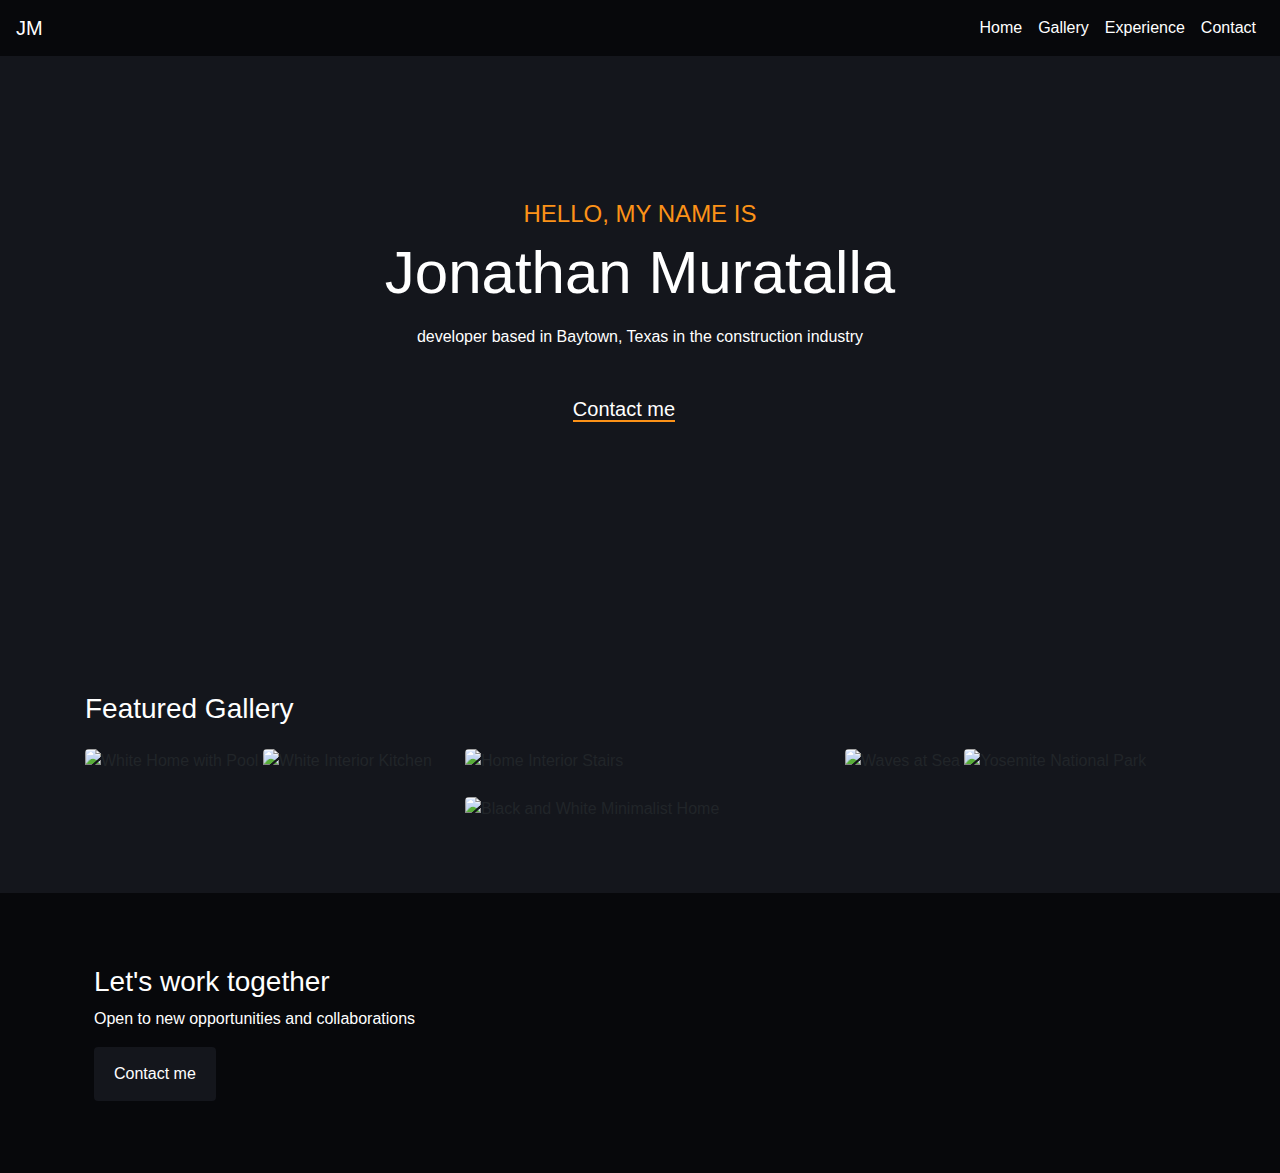
==== index.html @ b4cf95ab "Added text align to description" ====
<!DOCTYPE html>
<html lang="en">
  <head>
    <meta charset="UTF-8" />
    <meta name="viewport" content="width=device-width, initial-scale=1.0" />
    <title>Jonathan Muratalla</title>
    <link
    rel="stylesheet"
    href="https://cdn.jsdelivr.net/npm/bootstrap@4.0.0/dist/css/bootstrap.min.css"
    integrity="sha384-Gn5384xqQ1aoWXA+058RXPxPg6fy4IWvTNh0E263XmFcJlSAwiGgFAW/dAiS6JXm"
    crossorigin="anonymous"
    />
    <script src="https://kit.fontawesome.com/e6a4cb6747.js" crossorigin="anonymous"></script>
    <link rel="stylesheet" href="/css/style.css">
</head>

  <body>

    <nav class="navbar fixed-top navbar-expand-lg navbar-color">
      <a class="navbar-brand" href="/">JM</a>
      <button
        class="navbar-toggler"
        type="button"
        data-toggle="collapse"
        data-target="#navbarNavAltMarkup"
        aria-controls="navbarNavAltMarkup"
        aria-expanded="false"
        aria-label="Toggle navigation"
      >
        <span class="navbar-toggler-icon">
            <i class="fas fa-bars" style="color:#fff; font-size:28px;"></i>
        </span>
      </button>
      <div class="collapse navbar-collapse justify-content-end" id="navbarNavAltMarkup">
        <div class="navbar-nav">
          <a class="nav-item nav-link active" href="/"
            >Home <span class="sr-only">(current)</span></a
          >
          <a class="nav-item nav-link" href="#">Gallery</a>
          <a class="nav-item nav-link" href="#">Experience</a>
          <a class="nav-item nav-link" href="#">Contact</a>
        </div>
      </div>
    </nav>

    <div class="heading-container">
        <h4 class="d-flex justify-content-center text-align-center intro">HELLO, MY NAME IS</h4>
        <h1 class="d-flex justify-content-center text-align-center name">Jonathan Muratalla</h1>
        <p class="d-flex justify-content-center text-align-center description mt-3">developer based in Baytown, Texas in the construction industry</p>
        
        <div class="link-bar-container d-flex justify-content-center align-items-center mt-5">
            <div class="link-bar">
                <h5 class="contact-me mr-3 underline">Contact me</h5>
                <a href="https://www.linkedin.com/in/jonathanmuratalla/" class="mr-3" target="_blank"><i class="fa-brands fa-linkedin"></i></a>
                <a href="mailto:jonathanmura05@gmail.com"><i class="fa-solid fa-envelope"></i></a>
            </div>
        </div>
    </div>
    
    <div class="gallery-container container">
        <div class="gallery">
            <h3 class="mb-4">Featured Gallery</h3>
            <div class="row">
                <div class="col-lg-4 col-md-12 mb-4 mb-lg-0">
                  <img
                    src="https://images.unsplash.com/photo-1512917774080-9991f1c4c750?q=80&w=1470&auto=format&fit=crop&ixlib=rb-4.0.3&ixid=M3wxMjA3fDB8MHxwaG90by1wYWdlfHx8fGVufDB8fHx8fA%3D%3D"
                    class="w-100 shadow-1-strong rounded mb-4 enhance-img"
                    alt="White Home with Pool"
                  />
              
                  <img
                    src="https://images.unsplash.com/photo-1600607686527-6fb886090705?q=80&w=1287&auto=format&fit=crop&ixlib=rb-4.0.3&ixid=M3wxMjA3fDB8MHxwaG90by1wYWdlfHx8fGVufDB8fHx8fA%3D%3D"
                    class="w-100 shadow-1-strong rounded mb-4 enhance-img"
                    alt="White Interior Kitchen"
                  />
                </div>
              
                <div class="col-lg-4 mb-4 mb-lg-0">
                  <img
                    src="https://images.unsplash.com/photo-1502005229762-cf1b2da7c5d6?q=80&w=1287&auto=format&fit=crop&ixlib=rb-4.0.3&ixid=M3wxMjA3fDB8MHxwaG90by1wYWdlfHx8fGVufDB8fHx8fA%3D%3D"
                    class="w-100 shadow-1-strong rounded mb-4 enhance-img"
                    alt="Home Interior Stairs"
                  />
              
                  <img
                    src="https://images.unsplash.com/photo-1600585154363-67eb9e2e2099?q=80&w=1470&auto=format&fit=crop&ixlib=rb-4.0.3&ixid=M3wxMjA3fDB8MHxwaG90by1wYWdlfHx8fGVufDB8fHx8fA%3D%3D"
                    class="w-100 shadow-1-strong rounded mb-4 enhance-img"
                    alt="Black and White Minimalist Home"
                  />
                </div>
              
                <div class="col-lg-4 mb-4 mb-lg-0">
                  <img
                    src="https://images.unsplash.com/photo-1613977257363-707ba9348227?q=80&w=1470&auto=format&fit=crop&ixlib=rb-4.0.3&ixid=M3wxMjA3fDB8MHxwaG90by1wYWdlfHx8fGVufDB8fHx8fA%3D%3D"
                    class="w-100 shadow-1-strong rounded mb-4 enhance-img"
                    alt="Waves at Sea"
                  />
              
                  <img
                    src="https://images.unsplash.com/photo-1600573472592-401b489a3cdc?q=80&w=1287&auto=format&fit=crop&ixlib=rb-4.0.3&ixid=M3wxMjA3fDB8MHxwaG90by1wYWdlfHx8fGVufDB8fHx8fA%3D%3D"
                    class="w-100 shadow-1-strong rounded mb-4 enhance-img"
                    alt="Yosemite National Park"
                  />
                </div>
              </div>
        </div>
    </div>

    
    <div class="footer-container mt-5 p-5">
        <div class="inquiry-content container p-4">
            <h3 class="">Let's work together</h3>
            <p class="">Open to new opportunities and collaborations</p>
            <a href=""><button class="contact-btn">Contact me</button></a>
        </div>
    </div>

    <script
      src="https://code.jquery.com/jquery-3.2.1.slim.min.js"
      integrity="sha384-KJ3o2DKtIkvYIK3UENzmM7KCkRr/rE9/Qpg6aAZGJwFDMVNA/GpGFF93hXpG5KkN"
      crossorigin="anonymous"
    ></script>
    <script
      src="https://cdn.jsdelivr.net/npm/popper.js@1.12.9/dist/umd/popper.min.js"
      integrity="sha384-ApNbgh9B+Y1QKtv3Rn7W3mgPxhU9K/ScQsAP7hUibX39j7fakFPskvXusvfa0b4Q"
      crossorigin="anonymous"
    ></script>
    <script
      src="https://cdn.jsdelivr.net/npm/bootstrap@4.0.0/dist/js/bootstrap.min.js"
      integrity="sha384-JZR6Spejh4U02d8jOt6vLEHfe/JQGiRRSQQxSfFWpi1MquVdAyjUar5+76PVCmYl"
      crossorigin="anonymous"
    ></script>

  </body>

</html>
---- css/style.css ----
:root {
    --primary-dark: #14161c;
    --offblack: #07080b;
    --white: #FFFFFF;
    --secondary-color: #fc9218;
}

body {
    background-color: var(--primary-dark);
}

.navbar-color {
    background-color: var(--offblack);
}
.nav-link,
.navbar-brand {
    color: var(--white);
}
.nav-link:hover,
.navbar-brand:hover {
    color: var(--secondary-color);
    transition: all 100ms ease-in-out;
}

.heading-container {
    margin-top: 200px;
}
h4.intro {
    color: var(--secondary-color);
}
h1.name {
    font-size: 60px;
    color: var(--white);
}
p {
    color: var(--white);
}
.description {
    text-align: center;
}

h5.contact-me {
    display: inline;
    vertical-align: top;
    color: var(--white);
}
.underline {
    border-bottom: 2px solid var(--secondary-color);
}
.fa-linkedin,
.fa-envelope {
    font-size: 30px;
    color: var(--white);
}
.fa-linkedin:hover,
.fa-envelope:hover {
    color: var(--secondary-color);
    transition: all 100ms ease-in-out;
}

.gallery-container {
    margin-top: 250px;
}
h3 {
    color: var(--white);
}
.enhance-img {
    transition: transform 0.2s;
  }
.enhance-img:hover {
    transform: scale(1.02);
}

.footer-container,
.navbar-toggler-icon {
    background-color: var(--offblack);
}

.contact-btn {
  border-radius: 4px;
  padding: 15px 20px;
  color: white;
  background-color: var(--primary-dark);
  border: none;
}
.contact-btn:hover {
  cursor: pointer;
  background-color: var(--secondary-color);
  color: white;
  transition: all 100ms ease-in-out;
}

@media (max-width: 767px) {
    h4 {
        font-size: 20px;
    }
    h1 {
        font-size: 40px !important;
    }
}
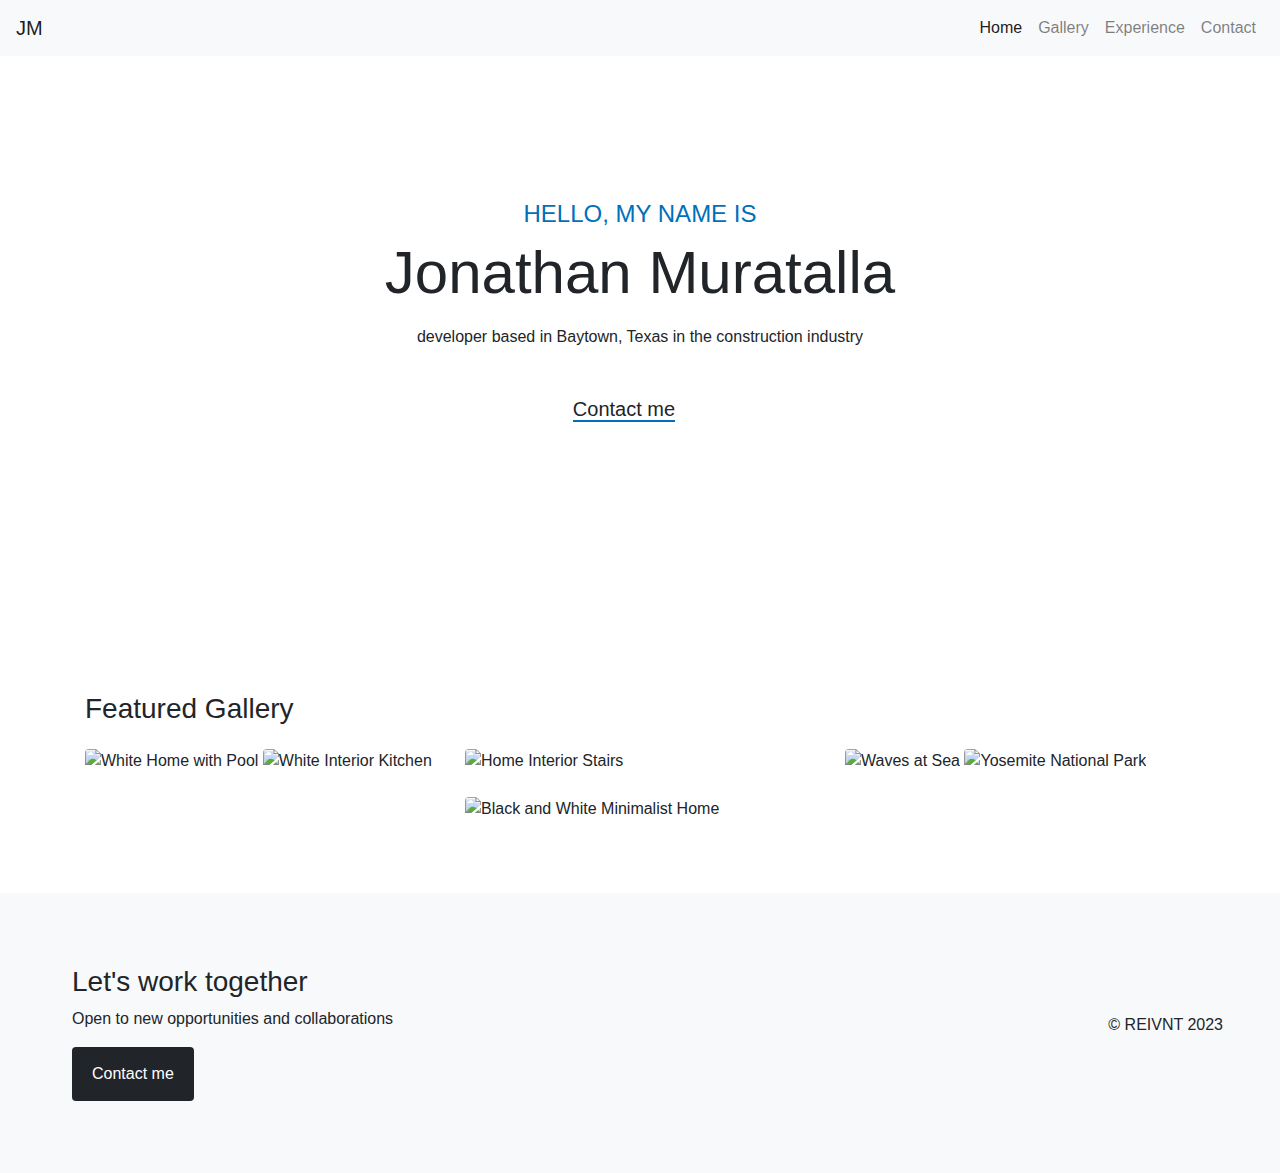
==== commit 3bdbce88: "Changed color theme and made gallery page" ====
--- a/index.html
+++ b/index.html
@@ -16,7 +16,7 @@
 
   <body>
 
-    <nav class="navbar fixed-top navbar-expand-lg navbar-color">
+    <nav class="navbar fixed-top navbar-expand-lg navbar-light bg-light">
       <a class="navbar-brand" href="/">JM</a>
       <button
         class="navbar-toggler"
@@ -28,7 +28,6 @@
         aria-label="Toggle navigation"
       >
         <span class="navbar-toggler-icon">
-            <i class="fas fa-bars" style="color:#fff; font-size:28px;"></i>
         </span>
       </button>
       <div class="collapse navbar-collapse justify-content-end" id="navbarNavAltMarkup">
@@ -36,7 +35,7 @@
           <a class="nav-item nav-link active" href="/"
             >Home <span class="sr-only">(current)</span></a
           >
-          <a class="nav-item nav-link" href="#">Gallery</a>
+          <a class="nav-item nav-link" href="/pages/gallery.html">Gallery</a>
           <a class="nav-item nav-link" href="#">Experience</a>
           <a class="nav-item nav-link" href="#">Contact</a>
         </div>
@@ -108,10 +107,24 @@
 
     
     <div class="footer-container mt-5 p-5">
-        <div class="inquiry-content container p-4">
-            <h3 class="">Let's work together</h3>
-            <p class="">Open to new opportunities and collaborations</p>
-            <a href=""><button class="contact-btn">Contact me</button></a>
+        <div class="row d-flex align-items-center">
+
+            <div class="col">
+                <div class="inquiry-content container p-4">
+                    <h3 class="footer-head">Let's work together</h3>
+                    <p class="">Open to new opportunities and collaborations</p>
+                    <a href=""><button class="contact-btn">Contact me</button></a>
+                </div>
+            </div>
+
+            <div class="col d-flex justify-content-end">
+                <div class="copyright p-4">
+                    <div class="row">
+                        <p>© REIVNT 2023</p>
+                    </div>
+                </div>
+            </div>
+
         </div>
     </div>
 
--- a/css/style.css
+++ b/css/style.css
@@ -1,27 +1,13 @@
 :root {
-    --primary-dark: #14161c;
-    --offblack: #07080b;
+    --black: #000000;
+    --offblack: #212529;
+    --gray: #4C4C4C;
     --white: #FFFFFF;
-    --secondary-color: #fc9218;
+    --offwhite: #F8F9FA;
+    --secondary-color: #0070BB;
 }
 
-body {
-    background-color: var(--primary-dark);
-}
-
-.navbar-color {
-    background-color: var(--offblack);
-}
-.nav-link,
-.navbar-brand {
-    color: var(--white);
-}
-.nav-link:hover,
-.navbar-brand:hover {
-    color: var(--secondary-color);
-    transition: all 100ms ease-in-out;
-}
-
+/* Homepage */
 .heading-container {
     margin-top: 200px;
 }
@@ -30,10 +16,6 @@
 }
 h1.name {
     font-size: 60px;
-    color: var(--white);
-}
-p {
-    color: var(--white);
 }
 .description {
     text-align: center;
@@ -42,7 +24,6 @@
 h5.contact-me {
     display: inline;
     vertical-align: top;
-    color: var(--white);
 }
 .underline {
     border-bottom: 2px solid var(--secondary-color);
@@ -50,7 +31,7 @@
 .fa-linkedin,
 .fa-envelope {
     font-size: 30px;
-    color: var(--white);
+    color: var(--offblack);
 }
 .fa-linkedin:hover,
 .fa-envelope:hover {
@@ -61,9 +42,6 @@
 .gallery-container {
     margin-top: 250px;
 }
-h3 {
-    color: var(--white);
-}
 .enhance-img {
     transition: transform 0.2s;
   }
@@ -71,23 +49,46 @@
     transform: scale(1.02);
 }
 
-.footer-container,
-.navbar-toggler-icon {
+.contact-btn {
+    border-radius: 4px;
+    padding: 15px 20px;
+    color: var(--white);
     background-color: var(--offblack);
+    border: none;
+}
+.contact-btn:hover {
+    cursor: pointer;
+    background-color: var(--secondary-color);
+    color: white;
+    transition: all 100ms ease-in-out;
 }
 
-.contact-btn {
-  border-radius: 4px;
-  padding: 15px 20px;
-  color: white;
-  background-color: var(--primary-dark);
-  border: none;
+/* Properties gallery */
+.cropped {
+    max-height: 500px;
+    object-fit: cover;
 }
-.contact-btn:hover {
-  cursor: pointer;
-  background-color: var(--secondary-color);
-  color: white;
-  transition: all 100ms ease-in-out;
+.dark-overlay:after {
+    content: "";
+    display: block;
+    position: absolute;
+    top: 0;
+    bottom: 0;
+    left: 0;
+    right: 0;
+    background: black;
+    opacity: 0.4;
+    z-index: 1;
+  }
+.carousel-caption {
+    z-index: 2;
+}
+.carousel-head {
+    font-size: 50px;
+}
+
+.footer-container {
+    background-color: var(--offwhite);
 }
 
 @media (max-width: 767px) {
@@ -97,4 +98,8 @@
     h1 {
         font-size: 40px !important;
     }
+    h2.carousel-head {
+        font-size: 40px;
+        padding-top: 40px;
+    }
 }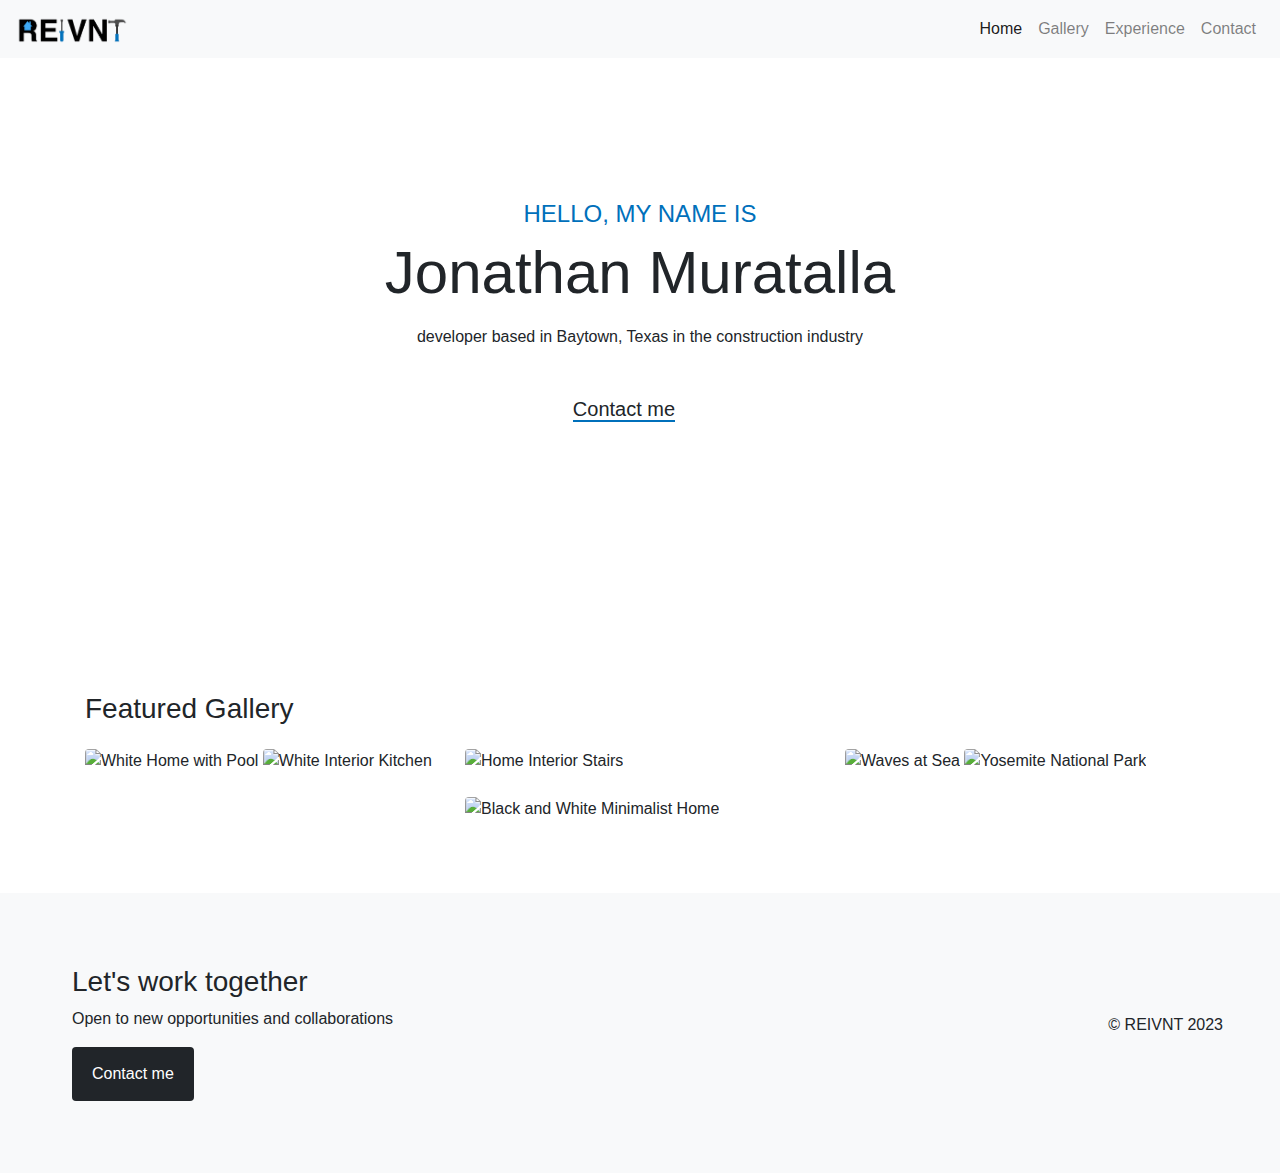
==== commit 3bcc0745: "Added logo and favicon to pages" ====
--- a/index.html
+++ b/index.html
@@ -12,12 +12,15 @@
     />
     <script src="https://kit.fontawesome.com/e6a4cb6747.js" crossorigin="anonymous"></script>
     <link rel="stylesheet" href="/css/style.css">
+    <link rel="icon" type="image/x-icon" href="/src/favicon.ico">
 </head>
 
   <body>
 
     <nav class="navbar fixed-top navbar-expand-lg navbar-light bg-light">
-      <a class="navbar-brand" href="/">JM</a>
+      <a class="navbar-brand" href="/">
+        <img src="/src/logo.png" width="" height="30" alt="Page logo">
+      </a>
       <button
         class="navbar-toggler"
         type="button"
@@ -51,7 +54,7 @@
             <div class="link-bar">
                 <h5 class="contact-me mr-3 underline">Contact me</h5>
                 <a href="https://www.linkedin.com/in/jonathanmuratalla/" class="mr-3" target="_blank"><i class="fa-brands fa-linkedin"></i></a>
-                <a href="mailto:jonathanmura05@gmail.com"><i class="fa-solid fa-envelope"></i></a>
+                <a href="mailto:jonathan@reivnt.com"><i class="fa-solid fa-envelope"></i></a>
             </div>
         </div>
     </div>
--- a/css/style.css
+++ b/css/style.css
@@ -99,7 +99,10 @@
         font-size: 40px !important;
     }
     h2.carousel-head {
-        font-size: 40px;
+        font-size: 30px;
         padding-top: 40px;
     }
+    h5.carousel-description {
+        font-size: 15px;
+    }
 }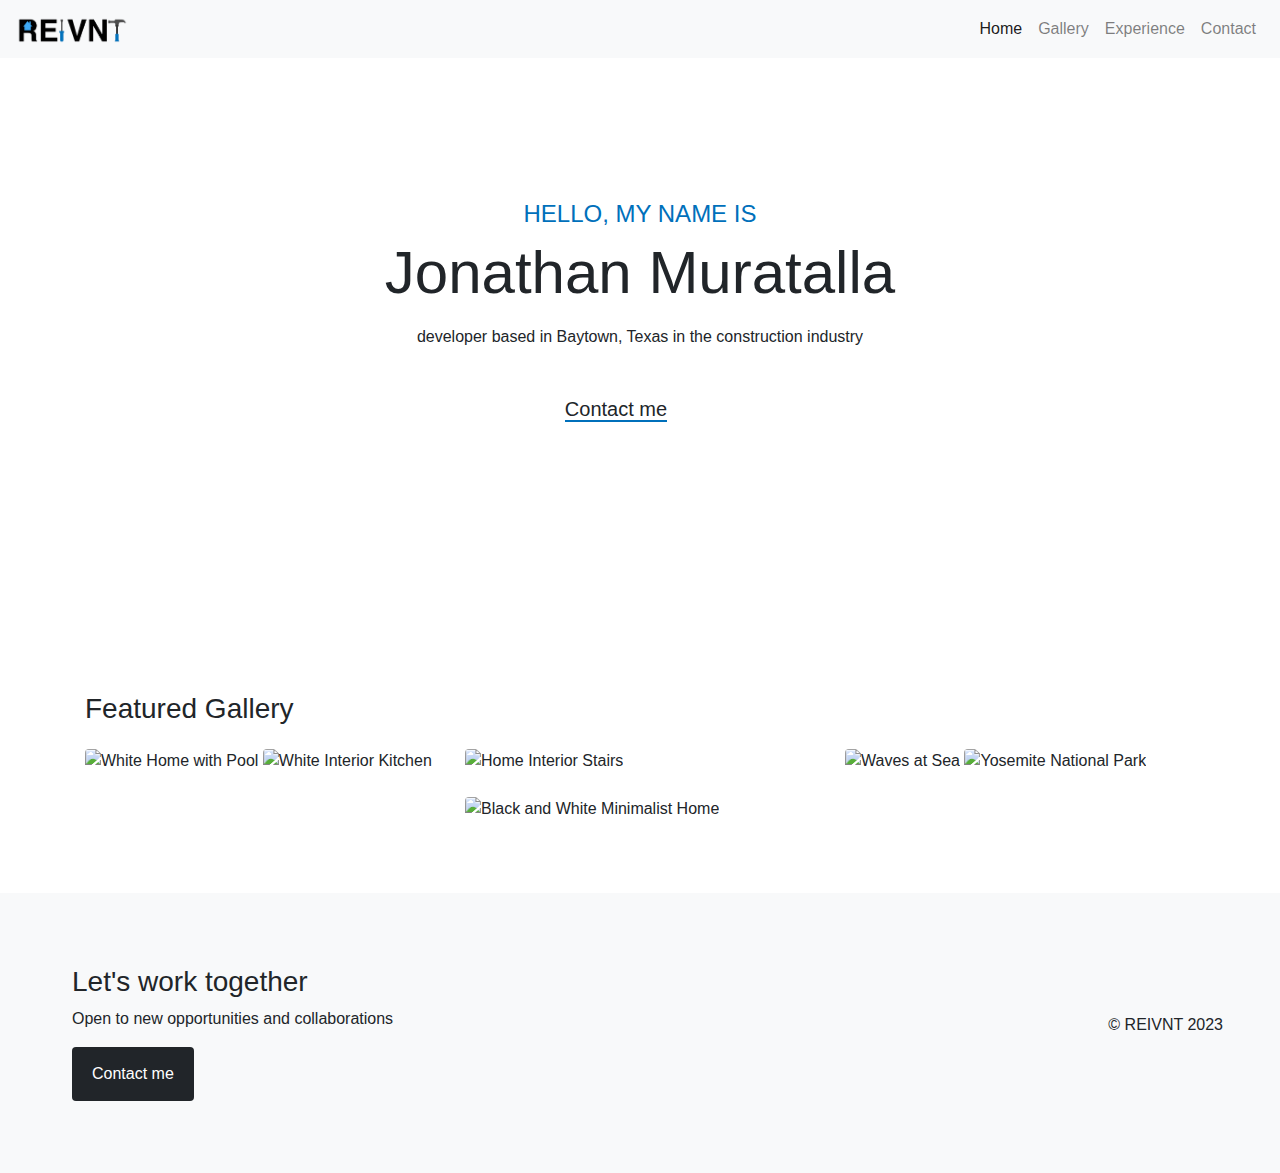
==== commit 15836648: "Added pop-up image carousel to picture gallery" ====
--- a/index.html
+++ b/index.html
@@ -5,21 +5,23 @@
     <meta name="viewport" content="width=device-width, initial-scale=1.0" />
     <title>Jonathan Muratalla</title>
     <link
-    rel="stylesheet"
-    href="https://cdn.jsdelivr.net/npm/bootstrap@4.0.0/dist/css/bootstrap.min.css"
-    integrity="sha384-Gn5384xqQ1aoWXA+058RXPxPg6fy4IWvTNh0E263XmFcJlSAwiGgFAW/dAiS6JXm"
-    crossorigin="anonymous"
+      rel="stylesheet"
+      href="https://cdn.jsdelivr.net/npm/bootstrap@4.0.0/dist/css/bootstrap.min.css"
+      integrity="sha384-Gn5384xqQ1aoWXA+058RXPxPg6fy4IWvTNh0E263XmFcJlSAwiGgFAW/dAiS6JXm"
+      crossorigin="anonymous"
     />
-    <script src="https://kit.fontawesome.com/e6a4cb6747.js" crossorigin="anonymous"></script>
-    <link rel="stylesheet" href="/css/style.css">
-    <link rel="icon" type="image/x-icon" href="/src/favicon.ico">
-</head>
+    <script
+      src="https://kit.fontawesome.com/e6a4cb6747.js"
+      crossorigin="anonymous"
+    ></script>
+    <link rel="stylesheet" href="/css/style.css" />
+    <link rel="icon" type="image/x-icon" href="/src/favicon.ico" />
+  </head>
 
   <body>
-
     <nav class="navbar fixed-top navbar-expand-lg navbar-light bg-light">
       <a class="navbar-brand" href="/">
-        <img src="/src/logo.png" width="" height="30" alt="Page logo">
+        <img src="/src/logo.png" width="" height="30" alt="Page logo" />
       </a>
       <button
         class="navbar-toggler"
@@ -30,10 +32,12 @@
         aria-expanded="false"
         aria-label="Toggle navigation"
       >
-        <span class="navbar-toggler-icon">
-        </span>
+        <span class="navbar-toggler-icon"> </span>
       </button>
-      <div class="collapse navbar-collapse justify-content-end" id="navbarNavAltMarkup">
+      <div
+        class="collapse navbar-collapse justify-content-end"
+        id="navbarNavAltMarkup"
+      >
         <div class="navbar-nav">
           <a class="nav-item nav-link active" href="/"
             >Home <span class="sr-only">(current)</span></a
@@ -46,89 +50,104 @@
     </nav>
 
     <div class="heading-container">
-        <h4 class="d-flex justify-content-center text-align-center intro">HELLO, MY NAME IS</h4>
-        <h1 class="d-flex justify-content-center text-align-center name">Jonathan Muratalla</h1>
-        <p class="d-flex justify-content-center text-align-center description mt-3">developer based in Baytown, Texas in the construction industry</p>
-        
-        <div class="link-bar-container d-flex justify-content-center align-items-center mt-5">
-            <div class="link-bar">
-                <h5 class="contact-me mr-3 underline">Contact me</h5>
-                <a href="https://www.linkedin.com/in/jonathanmuratalla/" class="mr-3" target="_blank"><i class="fa-brands fa-linkedin"></i></a>
-                <a href="mailto:jonathan@reivnt.com"><i class="fa-solid fa-envelope"></i></a>
-            </div>
+      <h4 class="d-flex justify-content-center text-align-center intro">
+        HELLO, MY NAME IS
+      </h4>
+      <h1 class="d-flex justify-content-center text-align-center name">
+        Jonathan Muratalla
+      </h1>
+      <p
+        class="d-flex justify-content-center text-align-center description mt-3"
+      >
+        developer based in Baytown, Texas in the construction industry
+      </p>
+
+      <div
+        class="link-bar-container d-flex justify-content-center align-items-center mt-5"
+      >
+        <div class="link-bar">
+          <h5 class="contact-me mr-3 underline">Contact me</h5>
+          <a
+            href="https://www.linkedin.com/in/jonathanmuratalla/"
+            class="mr-3"
+            target="_blank"
+            ><i class="fa-brands fa-linkedin"></i
+          ></a>
+          <a href="mailto:jonathan@reivnt.com" class="mr-3"
+            ><i class="fa-solid fa-envelope"></i
+          ></a>
+          <a href="tel:8328565143"><i class="fa-solid fa-square-phone"></i></a>
         </div>
-    </div>
-    
-    <div class="gallery-container container">
-        <div class="gallery">
-            <h3 class="mb-4">Featured Gallery</h3>
-            <div class="row">
-                <div class="col-lg-4 col-md-12 mb-4 mb-lg-0">
-                  <img
-                    src="https://images.unsplash.com/photo-1512917774080-9991f1c4c750?q=80&w=1470&auto=format&fit=crop&ixlib=rb-4.0.3&ixid=M3wxMjA3fDB8MHxwaG90by1wYWdlfHx8fGVufDB8fHx8fA%3D%3D"
-                    class="w-100 shadow-1-strong rounded mb-4 enhance-img"
-                    alt="White Home with Pool"
-                  />
-              
-                  <img
-                    src="https://images.unsplash.com/photo-1600607686527-6fb886090705?q=80&w=1287&auto=format&fit=crop&ixlib=rb-4.0.3&ixid=M3wxMjA3fDB8MHxwaG90by1wYWdlfHx8fGVufDB8fHx8fA%3D%3D"
-                    class="w-100 shadow-1-strong rounded mb-4 enhance-img"
-                    alt="White Interior Kitchen"
-                  />
-                </div>
-              
-                <div class="col-lg-4 mb-4 mb-lg-0">
-                  <img
-                    src="https://images.unsplash.com/photo-1502005229762-cf1b2da7c5d6?q=80&w=1287&auto=format&fit=crop&ixlib=rb-4.0.3&ixid=M3wxMjA3fDB8MHxwaG90by1wYWdlfHx8fGVufDB8fHx8fA%3D%3D"
-                    class="w-100 shadow-1-strong rounded mb-4 enhance-img"
-                    alt="Home Interior Stairs"
-                  />
-              
-                  <img
-                    src="https://images.unsplash.com/photo-1600585154363-67eb9e2e2099?q=80&w=1470&auto=format&fit=crop&ixlib=rb-4.0.3&ixid=M3wxMjA3fDB8MHxwaG90by1wYWdlfHx8fGVufDB8fHx8fA%3D%3D"
-                    class="w-100 shadow-1-strong rounded mb-4 enhance-img"
-                    alt="Black and White Minimalist Home"
-                  />
-                </div>
-              
-                <div class="col-lg-4 mb-4 mb-lg-0">
-                  <img
-                    src="https://images.unsplash.com/photo-1613977257363-707ba9348227?q=80&w=1470&auto=format&fit=crop&ixlib=rb-4.0.3&ixid=M3wxMjA3fDB8MHxwaG90by1wYWdlfHx8fGVufDB8fHx8fA%3D%3D"
-                    class="w-100 shadow-1-strong rounded mb-4 enhance-img"
-                    alt="Waves at Sea"
-                  />
-              
-                  <img
-                    src="https://images.unsplash.com/photo-1600573472592-401b489a3cdc?q=80&w=1287&auto=format&fit=crop&ixlib=rb-4.0.3&ixid=M3wxMjA3fDB8MHxwaG90by1wYWdlfHx8fGVufDB8fHx8fA%3D%3D"
-                    class="w-100 shadow-1-strong rounded mb-4 enhance-img"
-                    alt="Yosemite National Park"
-                  />
-                </div>
-              </div>
-        </div>
+      </div>
     </div>
 
-    
+    <div class="gallery-container container">
+      <div class="gallery">
+        <h3 class="mb-4">Featured Gallery</h3>
+        <div class="row">
+          <div class="col-lg-4 col-md-12 mb-4 mb-lg-0">
+            <img
+              src="https://images.unsplash.com/photo-1512917774080-9991f1c4c750?q=80&w=1470&auto=format&fit=crop&ixlib=rb-4.0.3&ixid=M3wxMjA3fDB8MHxwaG90by1wYWdlfHx8fGVufDB8fHx8fA%3D%3D"
+              class="w-100 shadow-1-strong rounded mb-4 enhance-img"
+              alt="White Home with Pool"
+            />
+
+            <img
+              src="https://images.unsplash.com/photo-1600607686527-6fb886090705?q=80&w=1287&auto=format&fit=crop&ixlib=rb-4.0.3&ixid=M3wxMjA3fDB8MHxwaG90by1wYWdlfHx8fGVufDB8fHx8fA%3D%3D"
+              class="w-100 shadow-1-strong rounded mb-4 enhance-img"
+              alt="White Interior Kitchen"
+            />
+          </div>
+
+          <div class="col-lg-4 mb-4 mb-lg-0">
+            <img
+              src="https://images.unsplash.com/photo-1502005229762-cf1b2da7c5d6?q=80&w=1287&auto=format&fit=crop&ixlib=rb-4.0.3&ixid=M3wxMjA3fDB8MHxwaG90by1wYWdlfHx8fGVufDB8fHx8fA%3D%3D"
+              class="w-100 shadow-1-strong rounded mb-4 enhance-img"
+              alt="Home Interior Stairs"
+            />
+
+            <img
+              src="https://images.unsplash.com/photo-1600585154363-67eb9e2e2099?q=80&w=1470&auto=format&fit=crop&ixlib=rb-4.0.3&ixid=M3wxMjA3fDB8MHxwaG90by1wYWdlfHx8fGVufDB8fHx8fA%3D%3D"
+              class="w-100 shadow-1-strong rounded mb-4 enhance-img"
+              alt="Black and White Minimalist Home"
+            />
+          </div>
+
+          <div class="col-lg-4 mb-4 mb-lg-0">
+            <img
+              src="https://images.unsplash.com/photo-1613977257363-707ba9348227?q=80&w=1470&auto=format&fit=crop&ixlib=rb-4.0.3&ixid=M3wxMjA3fDB8MHxwaG90by1wYWdlfHx8fGVufDB8fHx8fA%3D%3D"
+              class="w-100 shadow-1-strong rounded mb-4 enhance-img"
+              alt="Waves at Sea"
+            />
+
+            <img
+              src="https://images.unsplash.com/photo-1600573472592-401b489a3cdc?q=80&w=1287&auto=format&fit=crop&ixlib=rb-4.0.3&ixid=M3wxMjA3fDB8MHxwaG90by1wYWdlfHx8fGVufDB8fHx8fA%3D%3D"
+              class="w-100 shadow-1-strong rounded mb-4 enhance-img"
+              alt="Yosemite National Park"
+            />
+          </div>
+        </div>
+      </div>
+    </div>
+
     <div class="footer-container mt-5 p-5">
-        <div class="row d-flex align-items-center">
+      <div class="row d-flex align-items-center">
+        <div class="col">
+          <div class="inquiry-content container p-4">
+            <h3 class="footer-head">Let's work together</h3>
+            <p class="">Open to new opportunities and collaborations</p>
+            <a href=""><button class="contact-btn">Contact me</button></a>
+          </div>
+        </div>
 
-            <div class="col">
-                <div class="inquiry-content container p-4">
-                    <h3 class="footer-head">Let's work together</h3>
-                    <p class="">Open to new opportunities and collaborations</p>
-                    <a href=""><button class="contact-btn">Contact me</button></a>
-                </div>
+        <div class="col d-flex justify-content-end">
+          <div class="copyright p-4">
+            <div class="row">
+              <p>© REIVNT 2023</p>
             </div>
-
-            <div class="col d-flex justify-content-end">
-                <div class="copyright p-4">
-                    <div class="row">
-                        <p>© REIVNT 2023</p>
-                    </div>
-                </div>
-            </div>
-
+          </div>
         </div>
+      </div>
     </div>
 
     <script
@@ -146,7 +165,5 @@
       integrity="sha384-JZR6Spejh4U02d8jOt6vLEHfe/JQGiRRSQQxSfFWpi1MquVdAyjUar5+76PVCmYl"
       crossorigin="anonymous"
     ></script>
-
   </body>
-
 </html>
--- a/css/style.css
+++ b/css/style.css
@@ -1,108 +1,119 @@
 :root {
-    --black: #000000;
-    --offblack: #212529;
-    --gray: #4C4C4C;
-    --white: #FFFFFF;
-    --offwhite: #F8F9FA;
-    --secondary-color: #0070BB;
+  --black: #000000;
+  --offblack: #212529;
+  --gray: #4c4c4c;
+  --white: #ffffff;
+  --offwhite: #f8f9fa;
+  --secondary-color: #0070bb;
 }
 
 /* Homepage */
 .heading-container {
-    margin-top: 200px;
+  margin-top: 200px;
 }
 h4.intro {
-    color: var(--secondary-color);
+  color: var(--secondary-color);
 }
 h1.name {
-    font-size: 60px;
+  font-size: 60px;
 }
 .description {
-    text-align: center;
+  text-align: center;
 }
 
 h5.contact-me {
-    display: inline;
-    vertical-align: top;
+  display: inline;
+  vertical-align: top;
 }
 .underline {
-    border-bottom: 2px solid var(--secondary-color);
+  border-bottom: 2px solid var(--secondary-color);
 }
 .fa-linkedin,
-.fa-envelope {
-    font-size: 30px;
-    color: var(--offblack);
+.fa-envelope,
+.fa-square-phone {
+  font-size: 30px;
+  color: var(--offblack);
 }
 .fa-linkedin:hover,
-.fa-envelope:hover {
-    color: var(--secondary-color);
-    transition: all 100ms ease-in-out;
+.fa-envelope:hover,
+.fa-square-phone:hover {
+  color: var(--secondary-color);
+  transition: all 100ms ease-in-out;
 }
 
 .gallery-container {
-    margin-top: 250px;
+  margin-top: 250px;
 }
 .enhance-img {
-    transition: transform 0.2s;
-  }
+  transition: transform 0.2s;
+}
 .enhance-img:hover {
-    transform: scale(1.02);
+  transform: scale(1.02);
 }
 
 .contact-btn {
-    border-radius: 4px;
-    padding: 15px 20px;
-    color: var(--white);
-    background-color: var(--offblack);
-    border: none;
+  border-radius: 4px;
+  padding: 15px 20px;
+  color: var(--white);
+  background-color: var(--offblack);
+  border: none;
 }
 .contact-btn:hover {
-    cursor: pointer;
-    background-color: var(--secondary-color);
-    color: white;
-    transition: all 100ms ease-in-out;
+  cursor: pointer;
+  background-color: var(--secondary-color);
+  color: white;
+  transition: all 100ms ease-in-out;
 }
 
 /* Properties gallery */
 .cropped {
-    max-height: 500px;
-    object-fit: cover;
+  max-height: 500px;
+  object-fit: cover;
 }
 .dark-overlay:after {
-    content: "";
-    display: block;
-    position: absolute;
-    top: 0;
-    bottom: 0;
-    left: 0;
-    right: 0;
-    background: black;
-    opacity: 0.4;
-    z-index: 1;
-  }
+  content: "";
+  display: block;
+  position: absolute;
+  top: 0;
+  bottom: 0;
+  left: 0;
+  right: 0;
+  background: black;
+  opacity: 0.4;
+  z-index: 1;
+}
 .carousel-caption {
-    z-index: 2;
+  z-index: 2;
 }
 .carousel-head {
-    font-size: 50px;
+  font-size: 50px;
 }
 
 .footer-container {
-    background-color: var(--offwhite);
+  background-color: var(--offwhite);
+}
+
+.close {
+  font-size: 1.5rem;
+}
+
+.col-12 img {
+  cursor: pointer;
+  width: 100%;
 }
 
 @media (max-width: 767px) {
-    h4 {
-        font-size: 20px;
-    }
-    h1 {
-        font-size: 40px !important;
-    }
-    h2.carousel-head {
-        font-size: 30px;
-        padding-top: 40px;
-    }
-    h5.carousel-description {
-        font-size: 15px;
-    }
-}+  h4 {
+    font-size: 20px;
+  }
+  h1 {
+    font-size: 40px !important;
+  }
+  h2.carousel-head {
+    font-size: 30px;
+    padding-top: 40px;
+  }
+  h5.carousel-description {
+    font-size: 15px;
+  }
+}
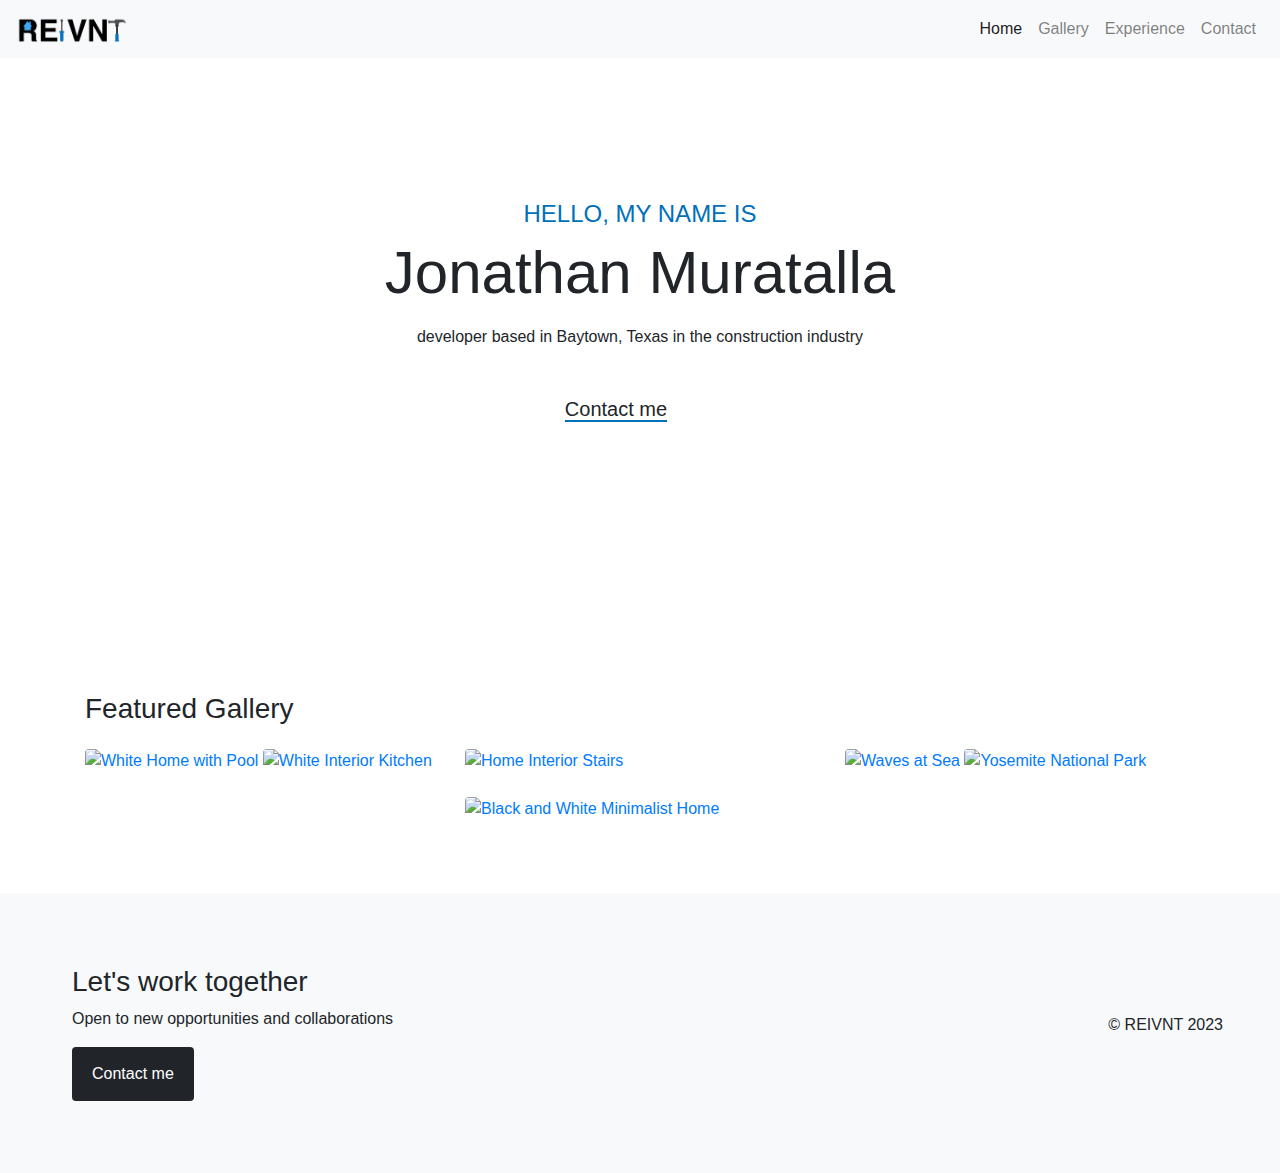
==== commit 26942616: "Made modal larger, styled contact links, edited footer" ====
--- a/index.html
+++ b/index.html
@@ -43,8 +43,10 @@
             >Home <span class="sr-only">(current)</span></a
           >
           <a class="nav-item nav-link" href="/pages/gallery.html">Gallery</a>
-          <a class="nav-item nav-link" href="#">Experience</a>
-          <a class="nav-item nav-link" href="#">Contact</a>
+          <a class="nav-item nav-link" href="/pages/experience.html"
+            >Experience</a
+          >
+          <a class="nav-item nav-link" href="/pages/contact.html">Contact</a>
         </div>
       </div>
     </nav>
@@ -71,12 +73,14 @@
             href="https://www.linkedin.com/in/jonathanmuratalla/"
             class="mr-3"
             target="_blank"
-            ><i class="fa-brands fa-linkedin"></i
+            ><i class="fa-brands fa-linkedin home-logo"></i
           ></a>
           <a href="mailto:jonathan@reivnt.com" class="mr-3"
-            ><i class="fa-solid fa-envelope"></i
+            ><i class="fa-solid fa-envelope home-logo"></i
           ></a>
-          <a href="tel:8328565143"><i class="fa-solid fa-square-phone"></i></a>
+          <a href="tel:8328565143"
+            ><i class="fa-solid fa-square-phone home-logo"></i
+          ></a>
         </div>
       </div>
     </div>
@@ -86,57 +90,66 @@
         <h3 class="mb-4">Featured Gallery</h3>
         <div class="row">
           <div class="col-lg-4 col-md-12 mb-4 mb-lg-0">
-            <img
-              src="https://images.unsplash.com/photo-1512917774080-9991f1c4c750?q=80&w=1470&auto=format&fit=crop&ixlib=rb-4.0.3&ixid=M3wxMjA3fDB8MHxwaG90by1wYWdlfHx8fGVufDB8fHx8fA%3D%3D"
-              class="w-100 shadow-1-strong rounded mb-4 enhance-img"
-              alt="White Home with Pool"
-            />
-
-            <img
-              src="https://images.unsplash.com/photo-1600607686527-6fb886090705?q=80&w=1287&auto=format&fit=crop&ixlib=rb-4.0.3&ixid=M3wxMjA3fDB8MHxwaG90by1wYWdlfHx8fGVufDB8fHx8fA%3D%3D"
-              class="w-100 shadow-1-strong rounded mb-4 enhance-img"
-              alt="White Interior Kitchen"
-            />
+            <a href="/pages/gallery.html">
+              <img
+                src="https://images.unsplash.com/photo-1512917774080-9991f1c4c750?q=80&w=1470&auto=format&fit=crop&ixlib=rb-4.0.3&ixid=M3wxMjA3fDB8MHxwaG90by1wYWdlfHx8fGVufDB8fHx8fA%3D%3D"
+                class="w-100 shadow-1-strong rounded mb-4 enhance-img"
+                alt="White Home with Pool"
+              />
+            </a>
+            <a href="/pages/gallery.html">
+              <img
+                src="https://images.unsplash.com/photo-1600607686527-6fb886090705?q=80&w=1287&auto=format&fit=crop&ixlib=rb-4.0.3&ixid=M3wxMjA3fDB8MHxwaG90by1wYWdlfHx8fGVufDB8fHx8fA%3D%3D"
+                class="w-100 shadow-1-strong rounded mb-4 enhance-img"
+                alt="White Interior Kitchen"
+              />
+            </a>
           </div>
 
           <div class="col-lg-4 mb-4 mb-lg-0">
-            <img
-              src="https://images.unsplash.com/photo-1502005229762-cf1b2da7c5d6?q=80&w=1287&auto=format&fit=crop&ixlib=rb-4.0.3&ixid=M3wxMjA3fDB8MHxwaG90by1wYWdlfHx8fGVufDB8fHx8fA%3D%3D"
-              class="w-100 shadow-1-strong rounded mb-4 enhance-img"
-              alt="Home Interior Stairs"
-            />
-
-            <img
-              src="https://images.unsplash.com/photo-1600585154363-67eb9e2e2099?q=80&w=1470&auto=format&fit=crop&ixlib=rb-4.0.3&ixid=M3wxMjA3fDB8MHxwaG90by1wYWdlfHx8fGVufDB8fHx8fA%3D%3D"
-              class="w-100 shadow-1-strong rounded mb-4 enhance-img"
-              alt="Black and White Minimalist Home"
-            />
+            <a href="/pages/gallery.html">
+              <img
+                src="https://images.unsplash.com/photo-1502005229762-cf1b2da7c5d6?q=80&w=1287&auto=format&fit=crop&ixlib=rb-4.0.3&ixid=M3wxMjA3fDB8MHxwaG90by1wYWdlfHx8fGVufDB8fHx8fA%3D%3D"
+                class="w-100 shadow-1-strong rounded mb-4 enhance-img"
+                alt="Home Interior Stairs"
+              />
+            </a>
+            <a href="/pages/gallery.html">
+              <img
+                src="https://images.unsplash.com/photo-1600585154363-67eb9e2e2099?q=80&w=1470&auto=format&fit=crop&ixlib=rb-4.0.3&ixid=M3wxMjA3fDB8MHxwaG90by1wYWdlfHx8fGVufDB8fHx8fA%3D%3D"
+                class="w-100 shadow-1-strong rounded mb-4 enhance-img"
+                alt="Black and White Minimalist Home"
+              />
+            </a>
           </div>
 
           <div class="col-lg-4 mb-4 mb-lg-0">
-            <img
-              src="https://images.unsplash.com/photo-1613977257363-707ba9348227?q=80&w=1470&auto=format&fit=crop&ixlib=rb-4.0.3&ixid=M3wxMjA3fDB8MHxwaG90by1wYWdlfHx8fGVufDB8fHx8fA%3D%3D"
-              class="w-100 shadow-1-strong rounded mb-4 enhance-img"
-              alt="Waves at Sea"
-            />
-
-            <img
-              src="https://images.unsplash.com/photo-1600573472592-401b489a3cdc?q=80&w=1287&auto=format&fit=crop&ixlib=rb-4.0.3&ixid=M3wxMjA3fDB8MHxwaG90by1wYWdlfHx8fGVufDB8fHx8fA%3D%3D"
-              class="w-100 shadow-1-strong rounded mb-4 enhance-img"
-              alt="Yosemite National Park"
-            />
+            <a href="/pages/gallery.html">
+              <img
+                src="https://images.unsplash.com/photo-1613977257363-707ba9348227?q=80&w=1470&auto=format&fit=crop&ixlib=rb-4.0.3&ixid=M3wxMjA3fDB8MHxwaG90by1wYWdlfHx8fGVufDB8fHx8fA%3D%3D"
+                class="w-100 shadow-1-strong rounded mb-4 enhance-img"
+                alt="Waves at Sea"
+              />
+            </a>
+            <a href="/pages/gallery.html">
+              <img
+                src="https://images.unsplash.com/photo-1600573472592-401b489a3cdc?q=80&w=1287&auto=format&fit=crop&ixlib=rb-4.0.3&ixid=M3wxMjA3fDB8MHxwaG90by1wYWdlfHx8fGVufDB8fHx8fA%3D%3D"
+                class="w-100 shadow-1-strong rounded mb-4 enhance-img"
+                alt="Yosemite National Park"
+              />
+            </a>
           </div>
         </div>
       </div>
     </div>
 
-    <div class="footer-container mt-5 p-5">
+    <div class="footer-container mt-5">
       <div class="row d-flex align-items-center">
         <div class="col">
           <div class="inquiry-content container p-4">
             <h3 class="footer-head">Let's work together</h3>
-            <p class="">Open to new opportunities and collaborations</p>
-            <a href=""><button class="contact-btn">Contact me</button></a>
+            <p class="d-none d-md-block">Open to new opportunities and collaborations</p>
+            <a href="/pages/contact.html"><button class="contact-btn">Contact me</button></a>
           </div>
         </div>
 
--- a/css/style.css
+++ b/css/style.css
@@ -5,6 +5,7 @@
   --white: #ffffff;
   --offwhite: #f8f9fa;
   --secondary-color: #0070bb;
+  --lightgray: #dee2e6;
 }
 
 /* Homepage */
@@ -28,15 +29,11 @@
 .underline {
   border-bottom: 2px solid var(--secondary-color);
 }
-.fa-linkedin,
-.fa-envelope,
-.fa-square-phone {
+.home-logo {
   font-size: 30px;
   color: var(--offblack);
 }
-.fa-linkedin:hover,
-.fa-envelope:hover,
-.fa-square-phone:hover {
+.home-logo:hover {
   color: var(--secondary-color);
   transition: all 100ms ease-in-out;
 }
@@ -91,6 +88,7 @@
 
 .footer-container {
   background-color: var(--offwhite);
+  padding: 48px;
 }
 
 .close {
@@ -100,6 +98,36 @@
 .col-12 img {
   cursor: pointer;
   width: 100%;
+}
+
+/* Contact page */
+.contact-content,
+.experience-content {
+  margin-top: 110px;
+}
+
+.contact-card {
+  padding: 75px 25px;
+  max-width: 600px;
+  width: auto;
+  margin: 0 60px;
+}
+
+.contact-line,
+.c-logo {
+  font-size: 15px;
+}
+
+.vr {
+  border-left: 1px solid var(--lightgray);
+}
+
+.contact-link {
+  color: var(--secondary-color);
+}
+.contact-link:hover {
+  color: var(--offblack);
+  transition: all 100ms ease-in-out;
 }
 
 @media (max-width: 767px) {
@@ -116,4 +144,17 @@
   h5.carousel-description {
     font-size: 15px;
   }
+  .footer-container {
+    padding: 20px;
+  }
+  .contact-btn {
+    margin-top: 10px;
+  }
+  .contact-name,
+  .contact-description {
+    text-align: center;
+  }
+  .contact-info {
+    margin-top: 10px;
+  }
 }
